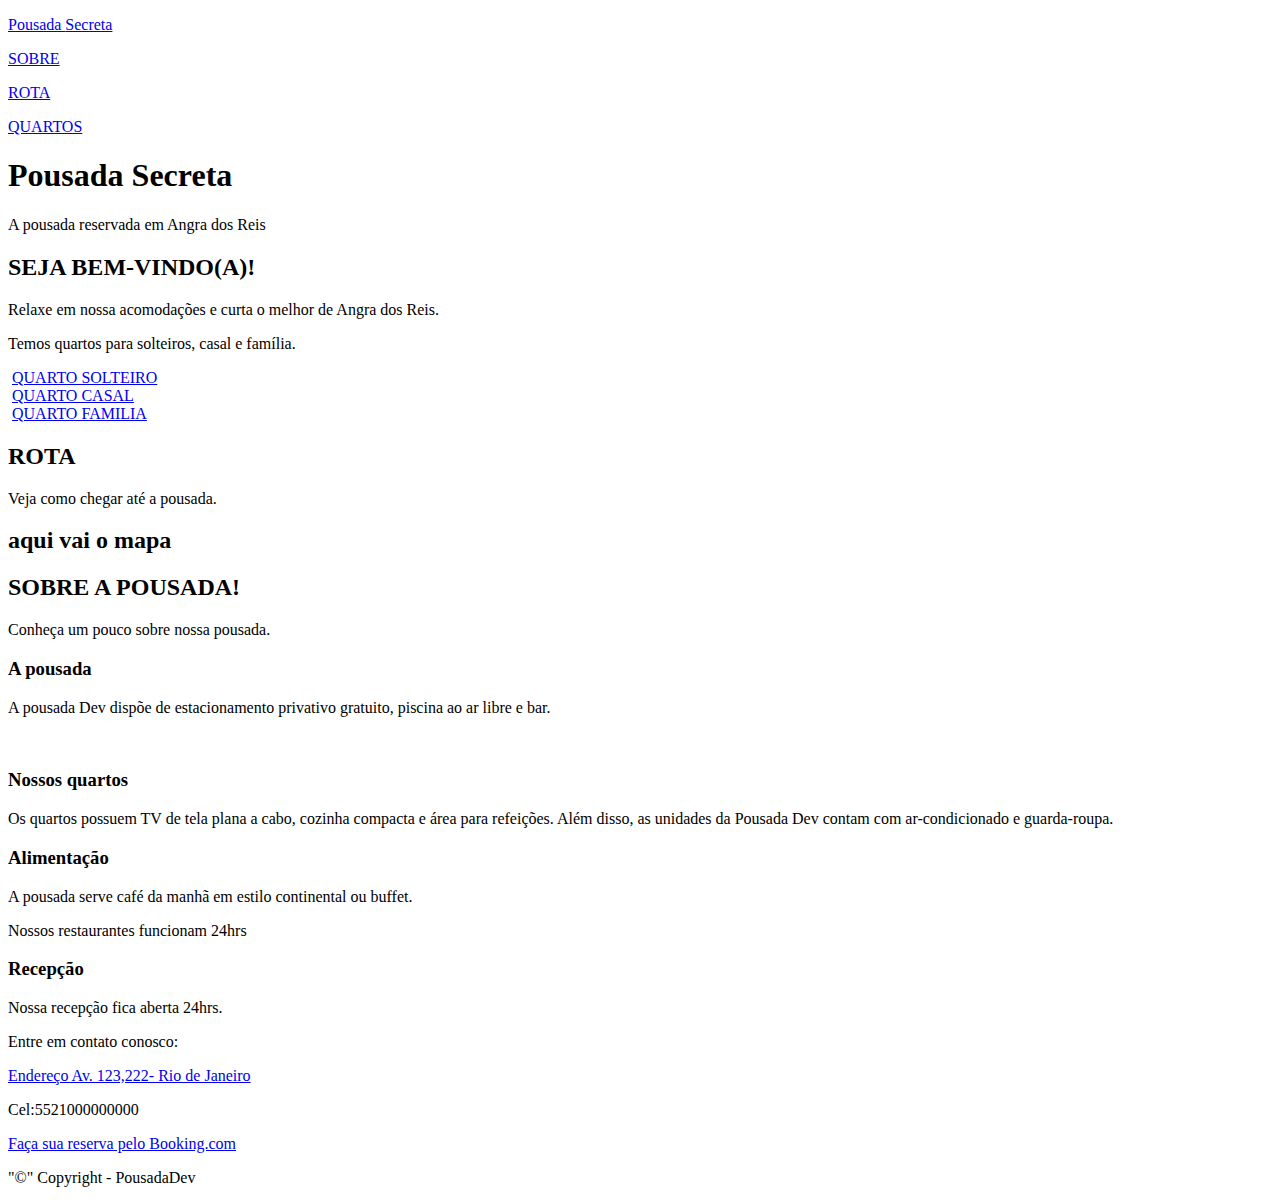
==== index.html @ aba3ff3e "estrutura da pagina inicial" ====
<!DOCTYPE html>
<html lang="pt-br">
<head>
    <meta charset="UTF-8">
    <meta name="viewport" content="width=device-width, initial-scale=1.0">
    <link rel="stylesheet" href="./CSS/estilo.css">
    <title>Pousada Secreta</title>
</head>
<body>
  <header class="container-topo">
		<div>
			<div class="topo-nome">
				<p><a href="#index.html">Pousada <span>Secreta</span></a></p>
			</div>
			<div class="topo-nav">
				<nav>
					<p><a href="#sobre">SOBRE</a></p>
					<p><a href="#rota">ROTA</a></p>
					<p><a href="#quartos">QUARTOS</a></p>
				</nav>
			</div>
		</div>
  </header>

	<main class="container-principal">
		<section class="principal-conteudo">
			<h1>Pousada Secreta</h1>
			<p>A pousada reservada em Angra dos Reis</p>
		</section>

		<section>
			<div class="principal-texto">
				<h2>SEJA BEM-VINDO(A)!</h2>
				<p>
					Relaxe em nossa acomodações e curta o melhor de Angra dos Reis.
				</p>
				<p>Temos quartos para solteiros, casal e família.</p>
			</div>
	
			<div>
				<img src="" alt="">
				<a href="#quarto-solteiro">QUARTO SOLTEIRO</a>
			</div>
				<img src="" alt="">
				<a href="#quarto-casal">QUARTO CASAL </a>
			<div>
				<img src="" alt="">
				<a href="#quarto-familia">QUARTO FAMILIA</a>
			</div>
		</section>

		<section id="rota" class="rota">
			<div class="principal-texto">
				<h2>ROTA</h2>
				<p>Veja como chegar até a pousada.</p>
			</div>

			<div>
				<h2>aqui vai o mapa</h2>
			</div>
		</section>

		<section id="sobre" class="sobre">
			<div class="principal-texto">
				<h2>SOBRE A POUSADA!</h2>
			  <p>Conheça um pouco sobre nossa pousada.</p>
			</div>
			
			<div>
				<div>
					<div>
						<h3>A pousada</h3>
						<p>
							A pousada Dev dispõe de estacionamento privativo gratuito, piscina ao ar libre e bar.
						</p>
					</div>
					<div>
						<img src="" alt="">
					</div>
				</div>
				<div>
					<h3>Nossos quartos</h3>
					<P>
						Os quartos possuem TV de tela plana a cabo, cozinha compacta e área para refeições. Além disso, as unidades da Pousada Dev contam com ar-condicionado e guarda-roupa.
					</P>
				</div>
				<div>
					<h3>Alimentação</h3>
					<p>
						A pousada serve café da manhã em estilo continental ou buffet.
					</p>
					<p>
						Nossos restaurantes funcionam 24hrs
					</p>
				</div>
				<div>
					<h3>Recepção</h3>
					<p>
						Nossa recepção fica aberta 24hrs.
					</p>
				</div>
			</div>
		</section>
	</main>

	<footer class="container-rodape">
		<div class="rodape-contatos">
			<div>
				<p>Entre em contato conosco:</p>
				<p><a href="#">Endereço Av. 123,222- Rio de Janeiro</a></p>
			</div>
			<div>
				<p>Cel:5521000000000</p>
			</div>
			<div>
				<p><a href="#">Faça sua reserva pelo Booking.com</a></p>
			</div>
		</div>

		<div class="rodape-detalhes">
			<p>"&copy;" Copyright - PousadaDev</p>
		</div>
	</footer>

    
</body>
</html>
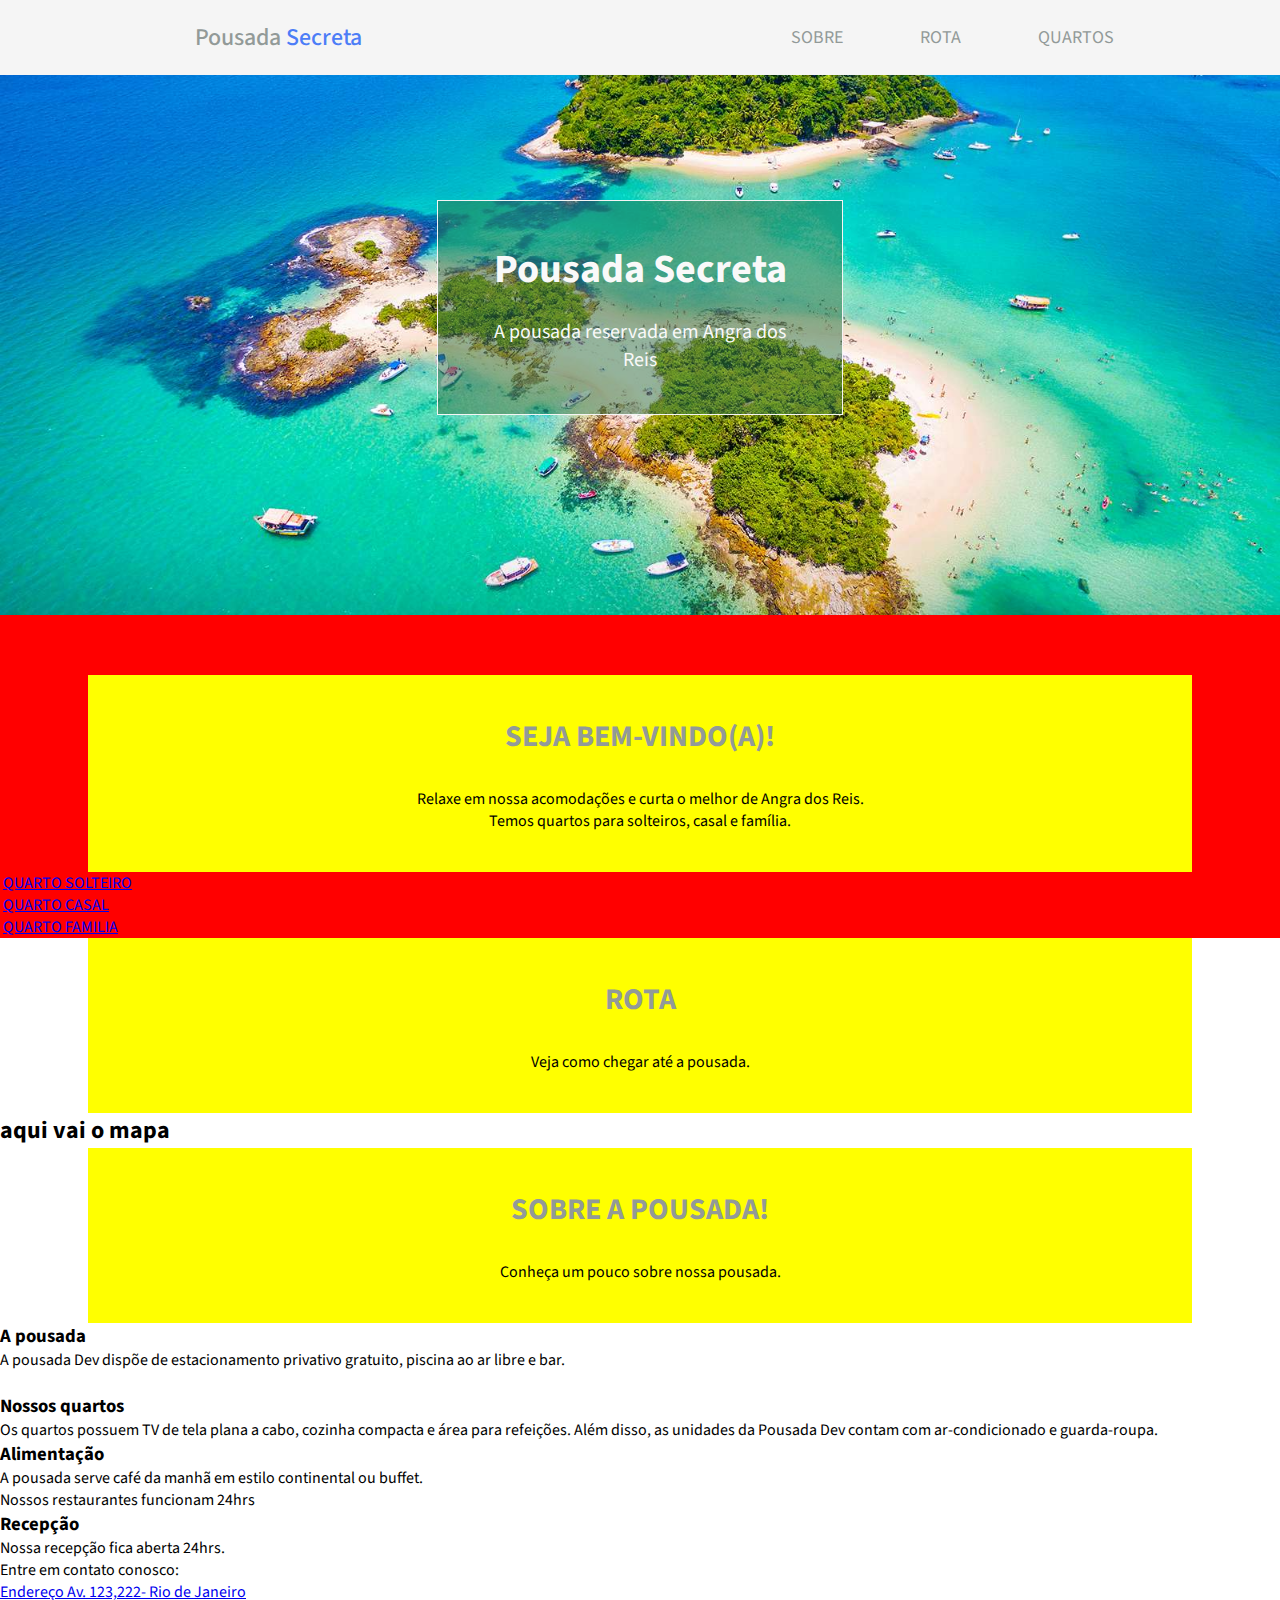
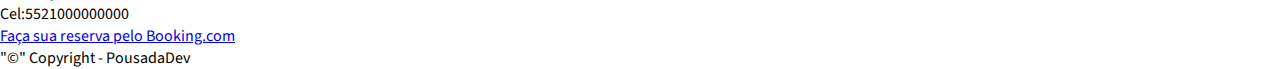
==== commit c62ecacf: "Iniciando a estilização da pagina principal" ====
--- a/index.html
+++ b/index.html
@@ -1,107 +1,112 @@
 <!DOCTYPE html>
 <html lang="pt-br">
 <head>
-    <meta charset="UTF-8">
-    <meta name="viewport" content="width=device-width, initial-scale=1.0">
-    <link rel="stylesheet" href="./CSS/estilo.css">
-    <title>Pousada Secreta</title>
+  <meta charset="UTF-8">
+  <meta name="viewport" content="width=device-width, initial-scale=1.0">
+  <link rel="stylesheet" href="./CSS/estilo.css">
+	<link rel="preconnect" href="https://fonts.googleapis.com">
+	<link rel="preconnect" href="https://fonts.gstatic.com" crossorigin>
+	<link href="https://fonts.googleapis.com/css2?family=Source+Sans+Pro:ital,wght@0,200;0,300;0,400;0,600;0,700;0,900;1,200;1,300;1,400;1,600;1,700;1,900&display=swap" rel="stylesheet">
+  <title>Pousada Secreta</title>
 </head>
 <body>
   <header class="container-topo">
-		<div>
+		<div class="container-topo-divs">
 			<div class="topo-nome">
-				<p><a href="#index.html">Pousada <span>Secreta</span></a></p>
+				<p><a class="link-topo link-destaque" href="#index.html">Pousada <span>Secreta</span></a></p>
 			</div>
 			<div class="topo-nav">
 				<nav>
-					<p><a href="#sobre">SOBRE</a></p>
-					<p><a href="#rota">ROTA</a></p>
-					<p><a href="#quartos">QUARTOS</a></p>
+					<p><a class="link-topo" href="#sobre">SOBRE</a></p>
+					<p><a class="link-topo" href="#rota">ROTA</a></p>
+					<p><a class="link-topo" href="#quartos">QUARTOS</a></p>
 				</nav>
 			</div>
 		</div>
   </header>
 
-	<main class="container-principal">
-		<section class="principal-conteudo">
+	<section class="container-principal">
+		<div class="principal-conteudo">
 			<h1>Pousada Secreta</h1>
 			<p>A pousada reservada em Angra dos Reis</p>
-		</section>
+		</div>
+	</section>
 
-		<section>
-			<div class="principal-texto">
-				<h2>SEJA BEM-VINDO(A)!</h2>
-				<p>
-					Relaxe em nossa acomodações e curta o melhor de Angra dos Reis.
-				</p>
-				<p>Temos quartos para solteiros, casal e família.</p>
-			</div>
-	
-			<div>
-				<img src="" alt="">
-				<a href="#quarto-solteiro">QUARTO SOLTEIRO</a>
-			</div>
-				<img src="" alt="">
-				<a href="#quarto-casal">QUARTO CASAL </a>
-			<div>
-				<img src="" alt="">
-				<a href="#quarto-familia">QUARTO FAMILIA</a>
-			</div>
-		</section>
+	<section class="container-conteudo">
+		<div class="principal-texto">
+			<h2>SEJA BEM-VINDO(A)!</h2>
+			<p>
+				Relaxe em nossa acomodações e curta o melhor de Angra dos Reis.
+			</p>
+			<p>Temos quartos para solteiros, casal e família.</p>
+		</div>
 
-		<section id="rota" class="rota">
-			<div class="principal-texto">
-				<h2>ROTA</h2>
-				<p>Veja como chegar até a pousada.</p>
-			</div>
+		<div>
+			<img src="" alt="">
+			<a href="#quarto-solteiro">QUARTO SOLTEIRO</a>
+		</div>
+			<img src="" alt="">
+			<a href="#quarto-casal">QUARTO CASAL </a>
+		<div>
+			<img src="" alt="">
+			<a href="#quarto-familia">QUARTO FAMILIA</a>
+		</div>
+	</section>
 
-			<div>
-				<h2>aqui vai o mapa</h2>
-			</div>
-		</section>
+	<section id="rota" class="rota">
+		<div class="principal-texto">
+			<h2>ROTA</h2>
+			<p>Veja como chegar até a pousada.</p>
+		</div>
 
-		<section id="sobre" class="sobre">
-			<div class="principal-texto">
-				<h2>SOBRE A POUSADA!</h2>
-			  <p>Conheça um pouco sobre nossa pousada.</p>
-			</div>
-			
+		<div>
+			<h2>aqui vai o mapa</h2>
+		</div>
+	</section>
+
+	<section id="sobre" class="sobre">
+		<div class="principal-texto">
+			<h2>SOBRE A POUSADA!</h2>
+			<p>Conheça um pouco sobre nossa pousada.</p>
+		</div>
+		
+		<div>
 			<div>
 				<div>
-					<div>
-						<h3>A pousada</h3>
-						<p>
-							A pousada Dev dispõe de estacionamento privativo gratuito, piscina ao ar libre e bar.
-						</p>
-					</div>
-					<div>
-						<img src="" alt="">
-					</div>
-				</div>
-				<div>
-					<h3>Nossos quartos</h3>
-					<P>
-						Os quartos possuem TV de tela plana a cabo, cozinha compacta e área para refeições. Além disso, as unidades da Pousada Dev contam com ar-condicionado e guarda-roupa.
-					</P>
-				</div>
-				<div>
-					<h3>Alimentação</h3>
+					<h3>A pousada</h3>
 					<p>
-						A pousada serve café da manhã em estilo continental ou buffet.
-					</p>
-					<p>
-						Nossos restaurantes funcionam 24hrs
+						A pousada Dev dispõe de estacionamento privativo gratuito, piscina ao ar libre e bar.
 					</p>
 				</div>
 				<div>
-					<h3>Recepção</h3>
-					<p>
-						Nossa recepção fica aberta 24hrs.
-					</p>
+					<img src="" alt="">
 				</div>
 			</div>
-		</section>
-	</main>
+			<div>
+				<h3>Nossos quartos</h3>
+				<P>
+					Os quartos possuem TV de tela plana a cabo, cozinha compacta e área para refeições. Além disso, as unidades da Pousada Dev contam com ar-condicionado e guarda-roupa.
+				</P>
+			</div>
+			<div>
+				<h3>Alimentação</h3>
+				<p>
+					A pousada serve café da manhã em estilo continental ou buffet.
+				</p>
+				<p>
+					Nossos restaurantes funcionam 24hrs
+				</p>
+			</div>
+			<div>
+				<h3>Recepção</h3>
+				<p>
+					Nossa recepção fica aberta 24hrs.
+				</p>
+			</div>
+		</div>
+	</section>
+
+	
 
 	<footer class="container-rodape">
 		<div class="rodape-contatos">
--- a/CSS/estilo.css
+++ b/CSS/estilo.css
@@ -0,0 +1,111 @@
+*{
+    margin: 0;
+    padding: 0;
+    font-family: 'Source Sans Pro', sans-serif;
+}
+:root{
+    --texto-cinza:#929a98 ;
+    --fundo-claro:#f5f5f5;
+    --texto-claro:#f9f9f9;
+}
+
+.container-topo{
+    width: 100%;
+    height: auto;
+    position: fixed;
+    background-color: var(--fundo-claro);
+}
+
+.container-topo-divs{
+    width: 1024px;
+    display: flex;
+    justify-content: space-between;
+    margin: 0 auto; 
+    
+}
+
+.topo-nome{
+    width: 300px;
+    padding: 20px 0;
+    text-align: center;
+    
+}
+
+.topo-nav{
+    width: 400px;
+    margin: auto 0;
+    padding: 20px 0;
+    
+}
+
+.topo-nav nav{
+    display: flex;
+    justify-content: space-around;
+}
+
+.link-topo{
+    font-size: 18px;
+    color: var(--texto-cinza);
+    text-decoration: none;
+}
+ 
+.link-destaque{
+    font-size: 24px;
+    font-weight: 500;
+}
+
+.link-destaque span{
+    color: #4c7df7;
+}
+
+.container-principal{
+    background-image: url(../assets/img-fundo.jpg);
+    background-size: cover;
+    
+    padding: 100px;
+      
+}
+
+.principal-conteudo{
+    width: 30%;
+    text-align: center;
+    padding: 40px;
+    height: auto;
+    margin: 100px auto;
+    border: 1px solid #f5f5f5;
+    background-color: rgba(43, 112, 67, 0.5);;
+}
+
+.principal-conteudo h1{
+    font-size: 40px;
+    color: var(--texto-claro);
+}
+
+.principal-conteudo p{
+    font-size: 20px;
+    color: var(--texto-claro);
+    margin-top: 20px;
+}
+
+.container-conteudo{
+    width: 100%;
+    height: auto;
+    padding-top: 60px;
+    background-color: red;
+}
+
+.principal-texto{
+    width: 1024px;
+    margin: 0 auto;
+    text-align: center;
+    padding: 40px;
+
+    background-color: yellow;
+}
+
+.principal-texto h2{
+    font-size: 30px;
+    color: var(--texto-cinza);
+    margin-bottom: 30px;
+}
+
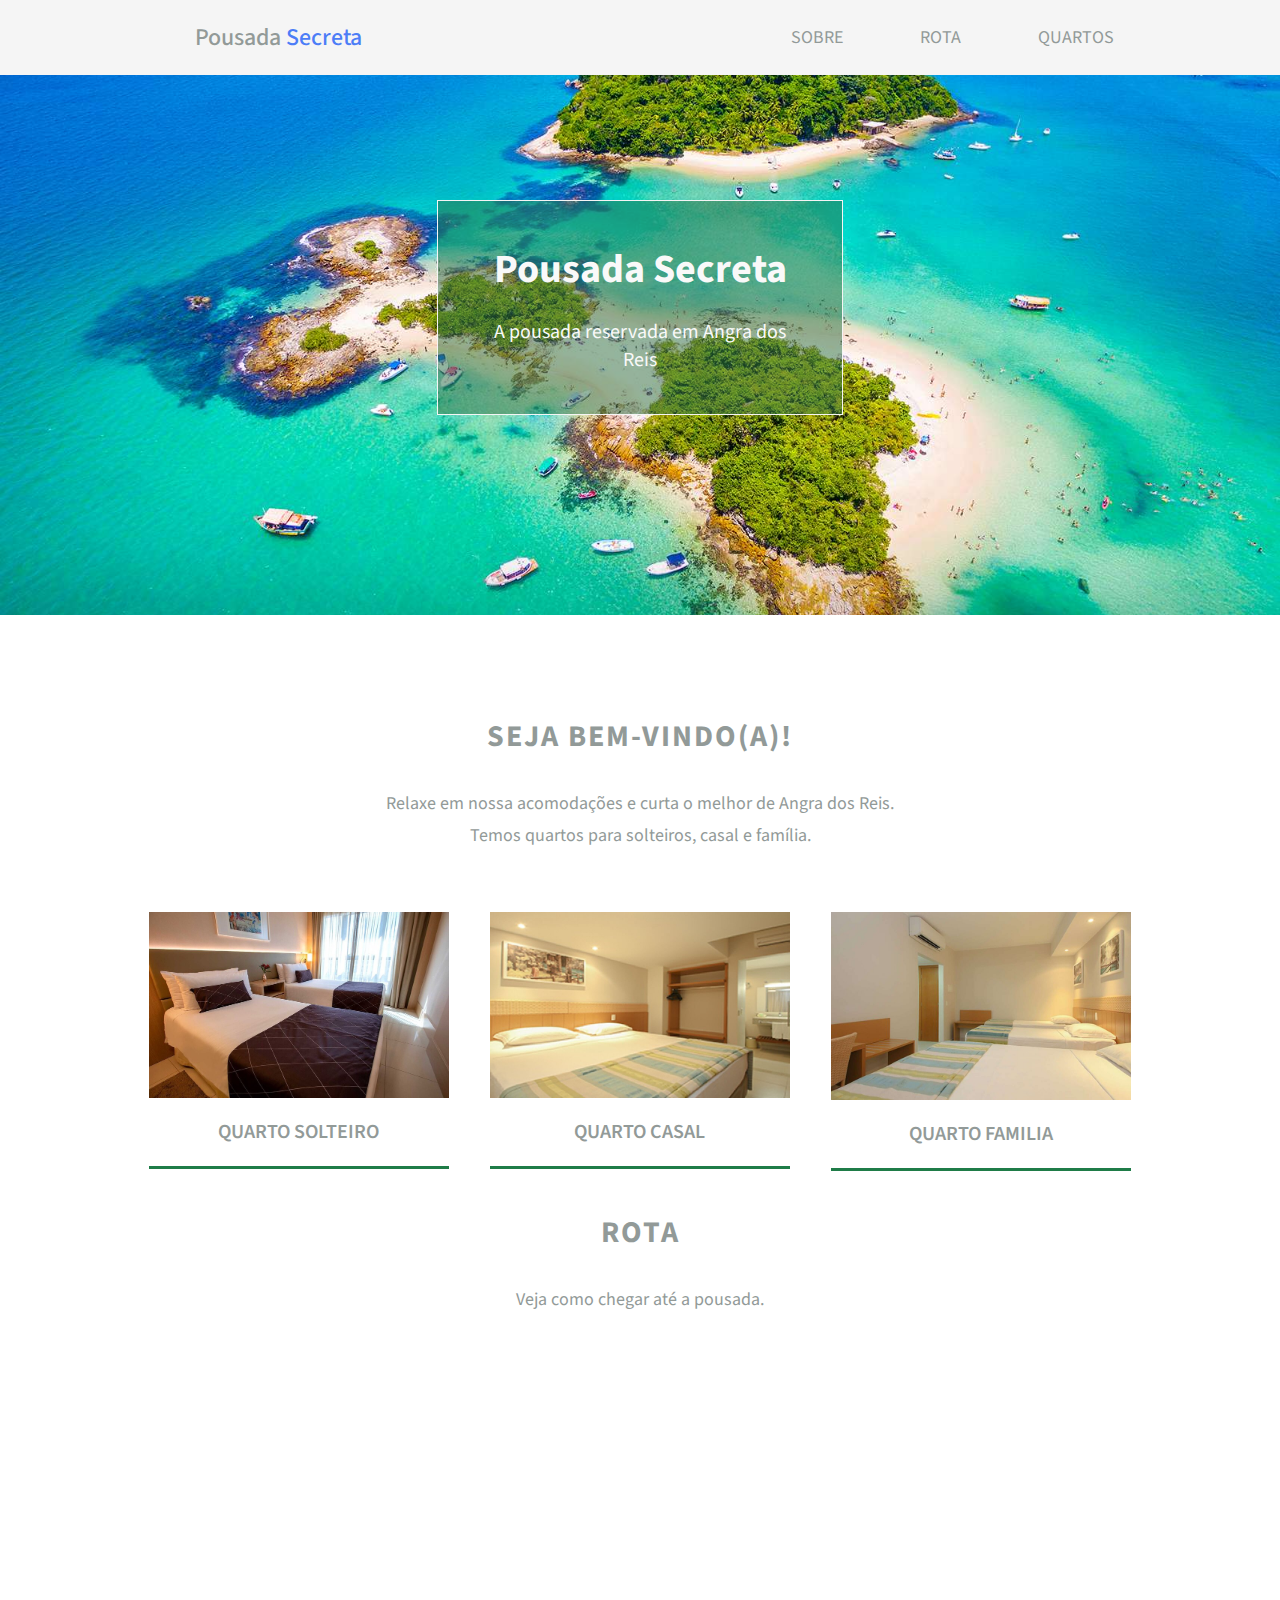
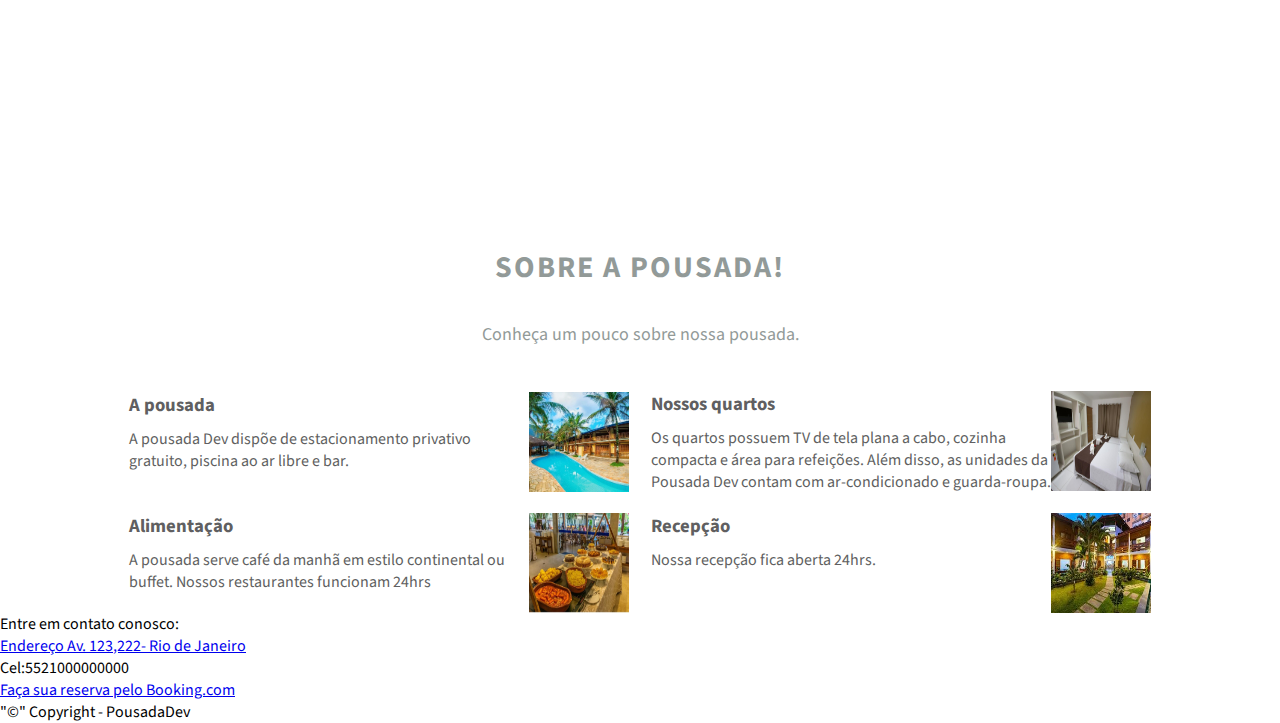
==== commit d7abb1bd: "continuação da estilização da pagina principal" ====
--- a/index.html
+++ b/index.html
@@ -41,16 +41,20 @@
 			<p>Temos quartos para solteiros, casal e família.</p>
 		</div>
 
-		<div>
-			<img src="" alt="">
-			<a href="#quarto-solteiro">QUARTO SOLTEIRO</a>
-		</div>
-			<img src="" alt="">
-			<a href="#quarto-casal">QUARTO CASAL </a>
-		<div>
-			<img src="" alt="">
-			<a href="#quarto-familia">QUARTO FAMILIA</a>
-		</div>
+		<div class="quartos-pagina-principal">
+			<div>
+				<img src="./assets/quarto-solteiro1.jpg" alt=" cama de solteiro">
+				<a href="#quarto-solteiro">QUARTO SOLTEIRO</a>
+			</div>
+			<div>
+				<img src="./assets/quarto-casal1.jpg" alt="cama de casal">
+				<a href="#quarto-casal">QUARTO CASAL </a>
+			</div>
+			<div>
+				<img src="./assets/quarto-familia1.jpg" alt="algumas camas">
+				<a href="#quarto-familia">QUARTO FAMILIA</a>
+			</div>
+		</div>	
 	</section>
 
 	<section id="rota" class="rota">
@@ -60,7 +64,7 @@
 		</div>
 
 		<div>
-			<h2>aqui vai o mapa</h2>
+			<iframe src="https://www.google.com/maps/embed?pb=!1m18!1m12!1m3!1d234966.73217064835!2d-44.520543024142746!3d-23.047436204010697!2m3!1f0!2f0!3f0!3m2!1i1024!2i768!4f13.1!3m3!1m2!1s0x9c5253944d458d%3A0xd96796845bd7fd3!2sAngra%20dos%20Reis%2C%20RJ!5e0!3m2!1spt-BR!2sbr!4v1718286670715!5m2!1spt-BR!2sbr" width="600" height="450" style="border:0;" allowfullscreen="" loading="lazy" referrerpolicy="no-referrer-when-downgrade"></iframe>
 		</div>
 	</section>
 
@@ -70,43 +74,58 @@
 			<p>Conheça um pouco sobre nossa pousada.</p>
 		</div>
 		
-		<div>
-			<div>
-				<div>
+		<div class="sobre-cards-principal">
+
+			<div class="cards">
+				<div class="sobre-texto">
 					<h3>A pousada</h3>
 					<p>
 						A pousada Dev dispõe de estacionamento privativo gratuito, piscina ao ar libre e bar.
 					</p>
 				</div>
-				<div>
-					<img src="" alt="">
+				<div class="sobre-img">
+					<img src="./assets/img1.jpg" alt="">
 				</div>
 			</div>
-			<div>
-				<h3>Nossos quartos</h3>
-				<P>
-					Os quartos possuem TV de tela plana a cabo, cozinha compacta e área para refeições. Além disso, as unidades da Pousada Dev contam com ar-condicionado e guarda-roupa.
-				</P>
+
+			<div class="cards">
+				<div class="sobre-texto">
+					<h3>Nossos quartos</h3>
+					<P>
+						Os quartos possuem TV de tela plana a cabo, cozinha compacta e área para refeições. Além disso, as unidades da Pousada Dev contam com ar-condicionado e guarda-roupa.
+					</P>
+				</div>
+				<div class="sobre-img">
+					<img src="./assets/img2.jpg" alt="">
+				</div>
 			</div>
-			<div>
-				<h3>Alimentação</h3>
-				<p>
-					A pousada serve café da manhã em estilo continental ou buffet.
-				</p>
-				<p>
-					Nossos restaurantes funcionam 24hrs
-				</p>
+
+			<div class="cards">
+				<div class="sobre-texto">
+					<h3>Alimentação</h3>
+					<p>
+						A pousada serve café da manhã em estilo continental ou buffet. Nossos restaurantes funcionam 24hrs
+					</p>
+				</div>
+				<div class="sobre-img">
+					<img src="./assets/img3.jpg" alt="">
+				</div>
 			</div>
-			<div>
-				<h3>Recepção</h3>
-				<p>
-					Nossa recepção fica aberta 24hrs.
-				</p>
+
+			<div class="cards">
+				<div class="sobre-texto">
+					<h3>Recepção</h3>
+					<p>
+						Nossa recepção fica aberta 24hrs.
+					</p>
+				</div>
+				<div class="sobre-img">
+					<img src="./assets/img5.jpg" alt="">
+				</div>
+				
 			</div>
 		</div>
 	</section>
-
-	
 
 	<footer class="container-rodape">
 		<div class="rodape-contatos">
--- a/CSS/estilo.css
+++ b/CSS/estilo.css
@@ -1,57 +1,58 @@
 *{
-    margin: 0;
-    padding: 0;
-    font-family: 'Source Sans Pro', sans-serif;
+  margin: 0;
+  padding: 0;
+  font-family: 'Source Sans Pro', sans-serif;
 }
 :root{
-    --texto-cinza:#929a98 ;
-    --fundo-claro:#f5f5f5;
-    --texto-claro:#f9f9f9;
+  --texto-cinza:#929a98 ;
+	--text-cinza-escuro:#605f61;
+  --fundo-claro:#f5f5f5;
+  --texto-claro:#f9f9f9;
 }
 
 .container-topo{
-    width: 100%;
-    height: auto;
-    position: fixed;
-    background-color: var(--fundo-claro);
+  width: 100%;
+  height: auto;
+  position: fixed;
+  background-color: var(--fundo-claro);
 }
 
 .container-topo-divs{
-    width: 1024px;
-    display: flex;
-    justify-content: space-between;
-    margin: 0 auto; 
+  width: 1024px;
+  display: flex;
+  justify-content: space-between;
+  margin: 0 auto; 
     
 }
 
 .topo-nome{
-    width: 300px;
-    padding: 20px 0;
-    text-align: center;
+  width: 300px;
+  padding: 20px 0;
+  text-align: center;
     
 }
 
 .topo-nav{
-    width: 400px;
-    margin: auto 0;
-    padding: 20px 0;
+  width: 400px;
+  margin: auto 0;
+  padding: 20px 0;
     
 }
 
 .topo-nav nav{
-    display: flex;
-    justify-content: space-around;
+  display: flex;
+  justify-content: space-around;
 }
 
 .link-topo{
-    font-size: 18px;
-    color: var(--texto-cinza);
-    text-decoration: none;
+  font-size: 18px;
+  color: var(--texto-cinza);
+  text-decoration: none;
 }
  
 .link-destaque{
-    font-size: 24px;
-    font-weight: 500;
+  font-size: 24px;
+  font-weight: 500;
 }
 
 .link-destaque span{
@@ -59,53 +60,147 @@
 }
 
 .container-principal{
-    background-image: url(../assets/img-fundo.jpg);
-    background-size: cover;
-    
-    padding: 100px;
+  background-image: url(../assets/img-fundo.jpg);
+  background-size: cover;
+    
+  padding: 100px;
       
 }
 
 .principal-conteudo{
-    width: 30%;
-    text-align: center;
-    padding: 40px;
-    height: auto;
-    margin: 100px auto;
-    border: 1px solid #f5f5f5;
-    background-color: rgba(43, 112, 67, 0.5);;
+  width: 30%;
+  text-align: center;
+  padding: 40px;
+  height: auto;
+  margin: 100px auto;
+  border: 1px solid #f5f5f5;
+  background-color: rgba(43, 112, 67, 0.5);;
 }
 
 .principal-conteudo h1{
-    font-size: 40px;
-    color: var(--texto-claro);
+  font-size: 40px;
+  color: var(--texto-claro);
 }
 
 .principal-conteudo p{
-    font-size: 20px;
-    color: var(--texto-claro);
-    margin-top: 20px;
+  font-size: 20px;
+  color: var(--texto-claro);
+  margin-top: 20px;
 }
 
 .container-conteudo{
-    width: 100%;
-    height: auto;
-    padding-top: 60px;
-    background-color: red;
+  width: 100%;
+  height: auto;
+  padding-top: 60px;
 }
 
 .principal-texto{
-    width: 1024px;
-    margin: 0 auto;
-    text-align: center;
-    padding: 40px;
-
-    background-color: yellow;
+  width: 1024px;
+  margin: 0 auto;
+  text-align: center;
+  padding: 40px;
 }
 
 .principal-texto h2{
-    font-size: 30px;
-    color: var(--texto-cinza);
-    margin-bottom: 30px;
-}
-
+  font-size: 30px;
+  color: var(--texto-cinza);
+  margin-bottom: 30px;
+	letter-spacing: 2px;
+	
+}
+
+.principal-texto p{
+	font-size: 18px;
+	color: var(--texto-cinza);
+	line-height: 32px;
+}
+
+.quartos-pagina-principal{
+	width: 1024px;
+	display: flex;
+	justify-content: space-around;
+	margin: 0 auto;
+}
+
+.quartos-pagina-principal div{
+	width: 300px;
+	display: flex;
+	flex-direction: column;
+	text-align: center;
+	margin-top: 20px;
+	
+}
+
+.quartos-pagina-principal img{
+	width: 100%;
+}
+
+.quartos-pagina-principal a{
+	font-size: 20px;
+	color: var(--texto-cinza);
+	font-weight: 600;
+	text-decoration: none;
+	padding: 20px 0;
+	border-bottom: 3px solid #1f7c48;
+}
+
+.rota{
+	width: 100%;
+	height: auto;;
+	
+}
+
+.rota iframe{
+	width: 100%;
+	display: block;
+	margin: 0 auto;
+}
+
+.sobre{
+	width: 100%;
+	height: auto;
+	
+}
+
+.sobre-cards-principal{
+	max-width: 1024px;
+	margin: 0 auto;
+	display: flex;
+	flex-wrap: wrap;
+	justify-content: space-around;
+	flex-wrap: wrap;
+	align-items: center;
+	gap: 20px;
+	
+}
+
+.cards{
+	display: flex;
+	width: 500px;
+}
+
+.sobre-texto{
+	width: 400px;
+}
+
+.sobre-texto h3{
+	color: var(--text-cinza-escuro);
+}
+
+.sobre-texto p{
+	color: var(--text-cinza-escuro);
+	margin-top: 10px;
+	
+}
+
+.sobre-img{
+	width: 100px;
+	height: 100px;
+}
+
+.sobre-img img{
+	width: 100%;
+	height: 100%;
+}
+
+
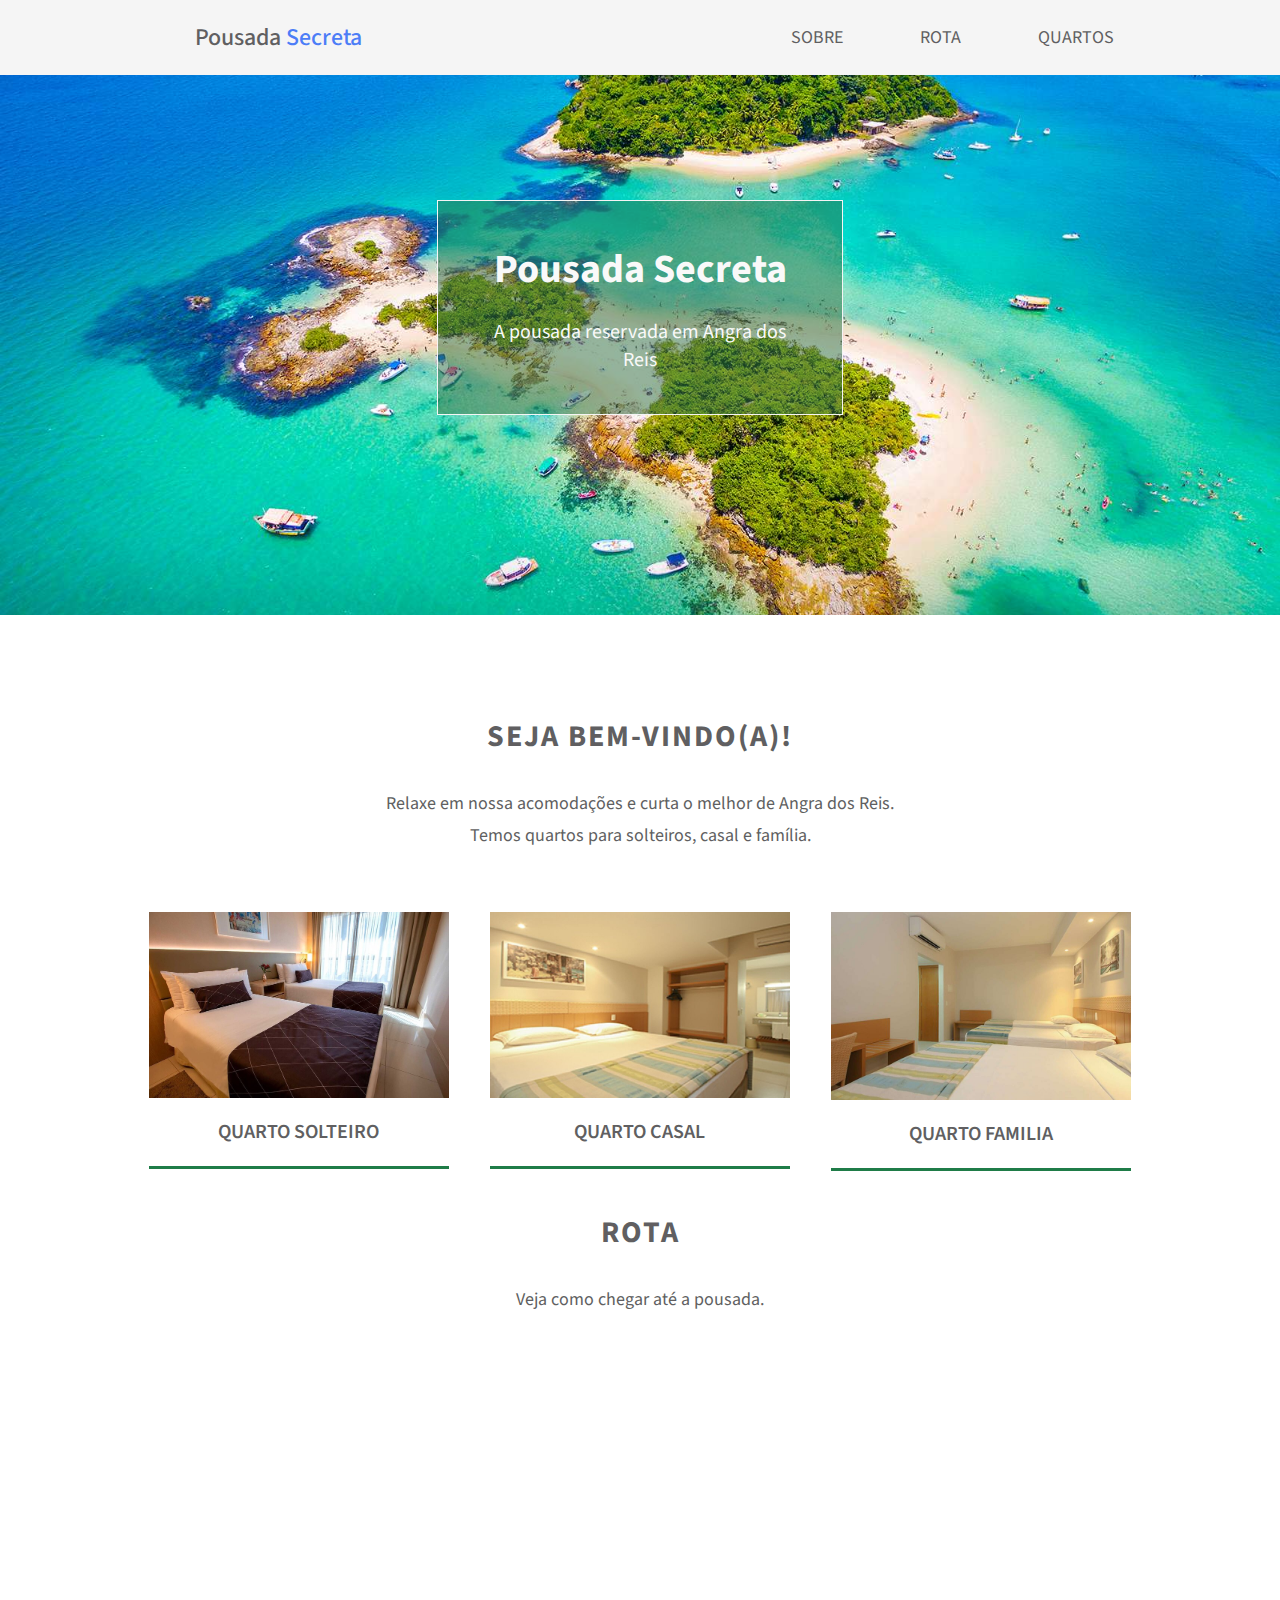
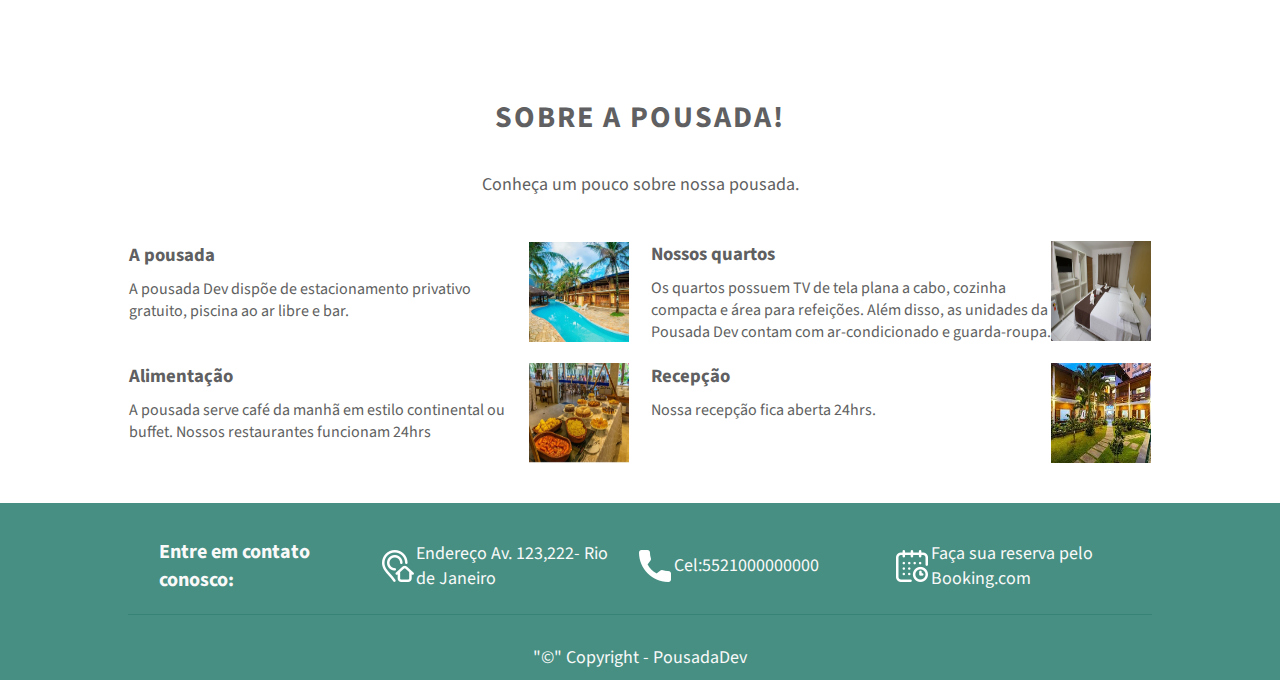
==== commit a22c8960: "CSS pagina principal finalizada." ====
--- a/index.html
+++ b/index.html
@@ -10,7 +10,7 @@
   <title>Pousada Secreta</title>
 </head>
 <body>
-  <header class="container-topo">
+  <header id="topo-rincipal" class="container-topo">
 		<div class="container-topo-divs">
 			<div class="topo-nome">
 				<p><a class="link-topo link-destaque" href="#index.html">Pousada <span>Secreta</span></a></p>
@@ -129,16 +129,17 @@
 
 	<footer class="container-rodape">
 		<div class="rodape-contatos">
-			<div>
-				<p>Entre em contato conosco:</p>
+				
+				<p class="destaque">Entre em contato conosco:</p>
+
+				<img src="./assets/icones/endereco.png" alt="">
 				<p><a href="#">Endereço Av. 123,222- Rio de Janeiro</a></p>
-			</div>
-			<div>
+
+				<img src="./assets/icones/telefone.png" alt="">
 				<p>Cel:5521000000000</p>
-			</div>
-			<div>
+				
+				<img src="./assets/icones/calendario.png" alt="">
 				<p><a href="#">Faça sua reserva pelo Booking.com</a></p>
-			</div>
 		</div>
 
 		<div class="rodape-detalhes">
--- a/CSS/estilo.css
+++ b/CSS/estilo.css
@@ -46,7 +46,7 @@
 
 .link-topo{
   font-size: 18px;
-  color: var(--texto-cinza);
+  color: var(--text-cinza-escuro);
   text-decoration: none;
 }
  
@@ -103,7 +103,7 @@
 
 .principal-texto h2{
   font-size: 30px;
-  color: var(--texto-cinza);
+  color: var(--text-cinza-escuro);
   margin-bottom: 30px;
 	letter-spacing: 2px;
 	
@@ -111,7 +111,7 @@
 
 .principal-texto p{
 	font-size: 18px;
-	color: var(--texto-cinza);
+	color: var(--text-cinza-escuro);
 	line-height: 32px;
 }
 
@@ -137,7 +137,7 @@
 
 .quartos-pagina-principal a{
 	font-size: 20px;
-	color: var(--texto-cinza);
+	color: var(--text-cinza-escuro);
 	font-weight: 600;
 	text-decoration: none;
 	padding: 20px 0;
@@ -152,6 +152,7 @@
 
 .rota iframe{
 	width: 100%;
+	height: 300px;
 	display: block;
 	margin: 0 auto;
 }
@@ -164,7 +165,7 @@
 
 .sobre-cards-principal{
 	max-width: 1024px;
-	margin: 0 auto;
+	margin: 0 auto 40px;
 	display: flex;
 	flex-wrap: wrap;
 	justify-content: space-around;
@@ -203,4 +204,48 @@
 	height: 100%;
 }
 
-
+.container-rodape{
+  width: 100%;
+  height: auto;
+  padding: 15px 0 10px;
+  background-color: #468F82;
+}
+
+.rodape-contatos{
+  max-width: 1024px;
+  margin: 0 auto;
+  display: flex;
+  justify-content: space-around;
+  align-items: center;
+  background-color: #468F82;
+  border-bottom: 1px solid  #378374;
+}
+
+.rodape-contatos p{
+  width: 200px;
+  font-size: 18px;
+  padding: 20px;
+  color: var(--texto-claro);
+  margin-left: -20px;
+}
+
+.rodape-contatos a{
+  color: var(--texto-claro);
+  text-decoration: none;
+}
+
+.rodape-contatos .destaque{
+  font-size: 20PX;
+  font-weight: 700;
+  margin-left: 10PX;
+}
+
+.rodape-detalhes{
+  font-size: 18PX;
+  color: var(--texto-claro);
+  text-align: center;
+  background-color: #468F82;
+  margin-top: 30px;
+}
+
+
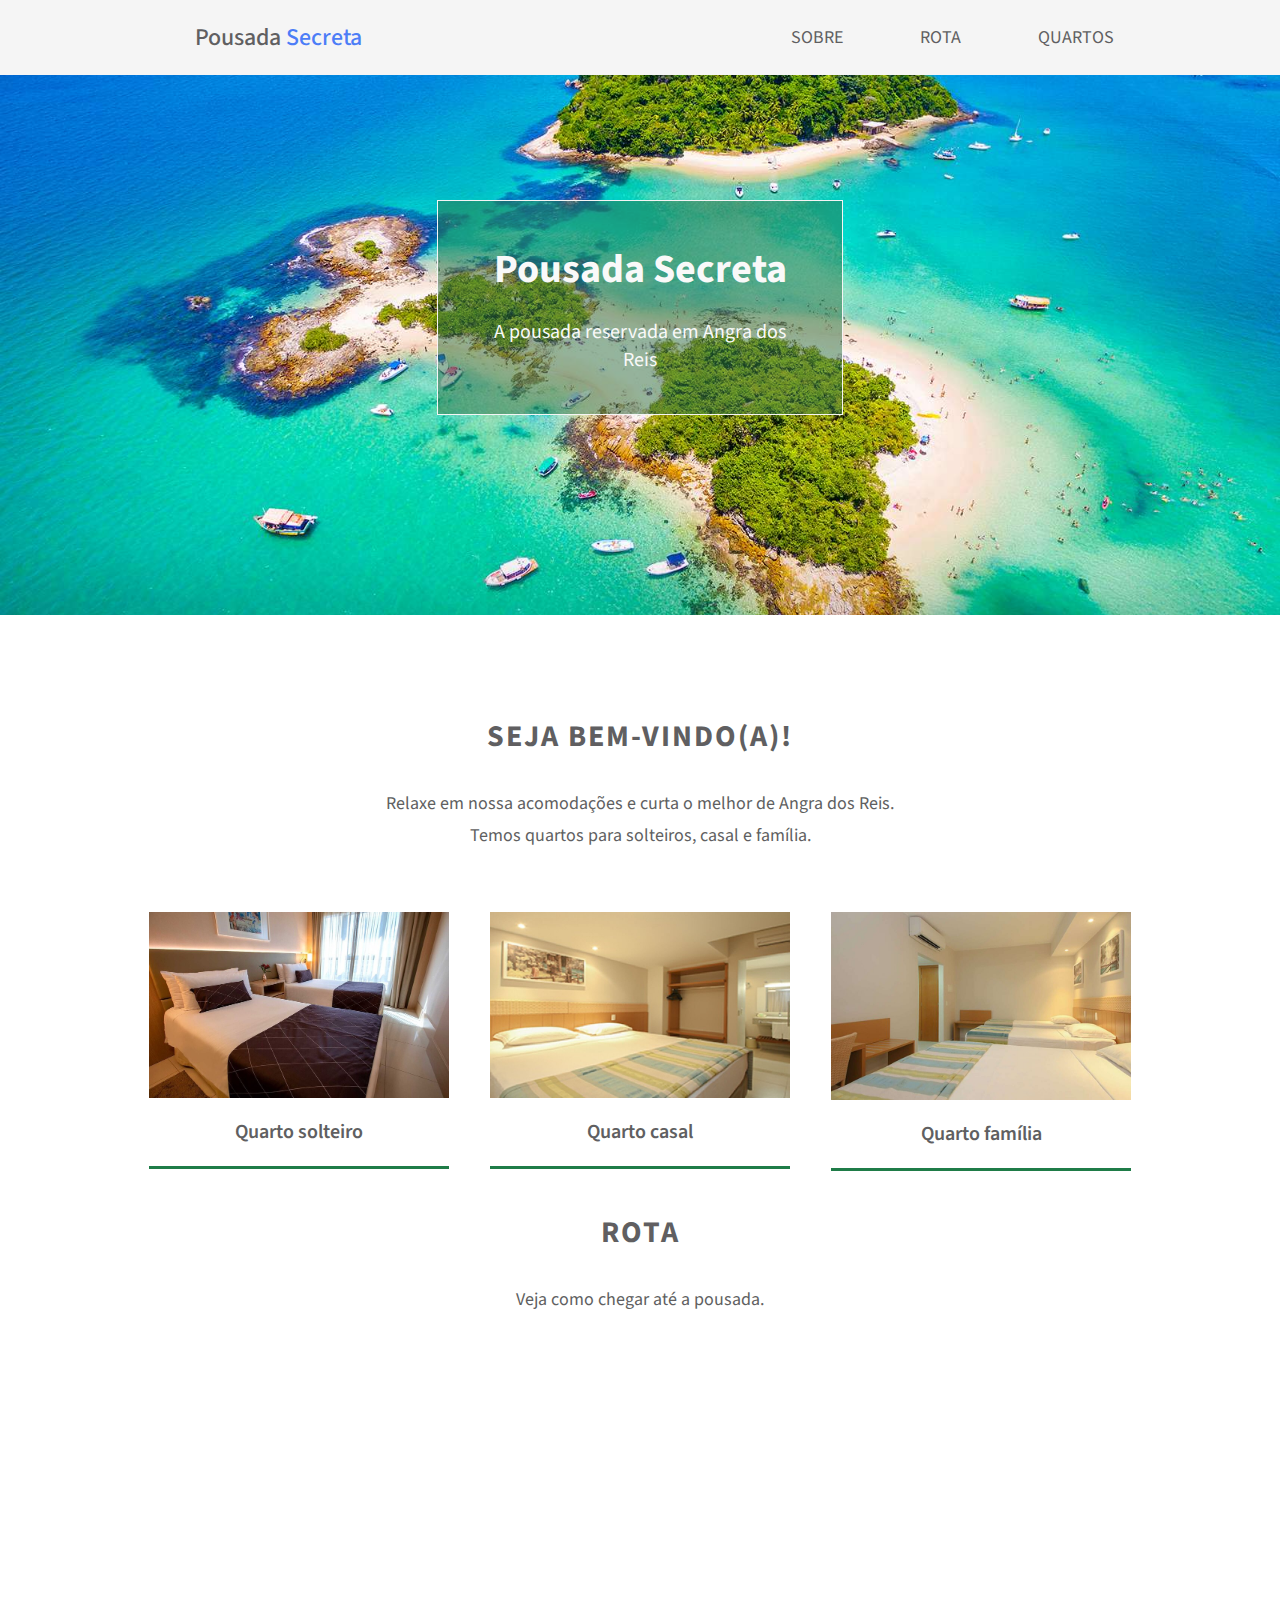
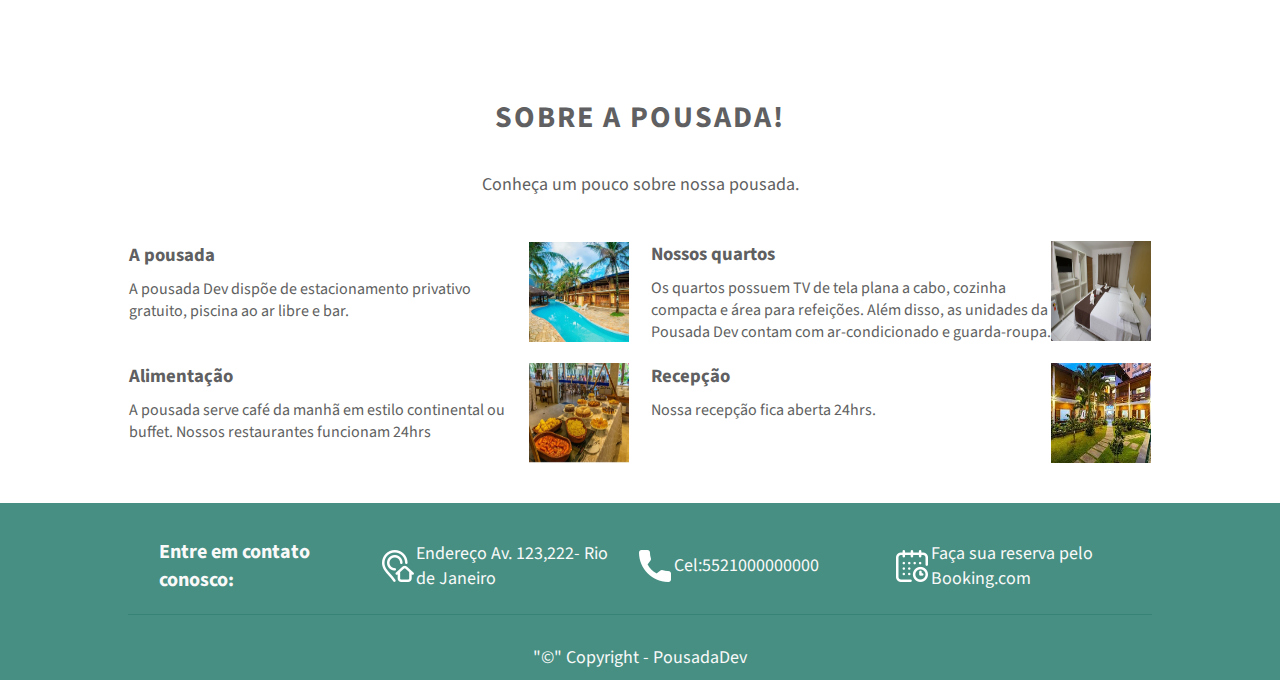
==== commit 111b4317: "Finalizando estilização da pagina de quartos." ====
--- a/index.html
+++ b/index.html
@@ -13,13 +13,13 @@
   <header id="topo-rincipal" class="container-topo">
 		<div class="container-topo-divs">
 			<div class="topo-nome">
-				<p><a class="link-topo link-destaque" href="#index.html">Pousada <span>Secreta</span></a></p>
+				<p><a class="link-topo link-destaque" href="index.html">Pousada <span>Secreta</span></a></p>
 			</div>
 			<div class="topo-nav">
 				<nav>
 					<p><a class="link-topo" href="#sobre">SOBRE</a></p>
 					<p><a class="link-topo" href="#rota">ROTA</a></p>
-					<p><a class="link-topo" href="#quartos">QUARTOS</a></p>
+					<p><a class="link-topo" href="quarto.html">QUARTOS</a></p>
 				</nav>
 			</div>
 		</div>
@@ -44,15 +44,15 @@
 		<div class="quartos-pagina-principal">
 			<div>
 				<img src="./assets/quarto-solteiro1.jpg" alt=" cama de solteiro">
-				<a href="#quarto-solteiro">QUARTO SOLTEIRO</a>
+				<a  href="quarto.html#solteiro">Quarto solteiro</a>
 			</div>
 			<div>
 				<img src="./assets/quarto-casal1.jpg" alt="cama de casal">
-				<a href="#quarto-casal">QUARTO CASAL </a>
+				<a href="quarto.html#casal">Quarto casal</a>
 			</div>
 			<div>
 				<img src="./assets/quarto-familia1.jpg" alt="algumas camas">
-				<a href="#quarto-familia">QUARTO FAMILIA</a>
+				<a href="quarto.html#familia">Quarto família</a>
 			</div>
 		</div>	
 	</section>
